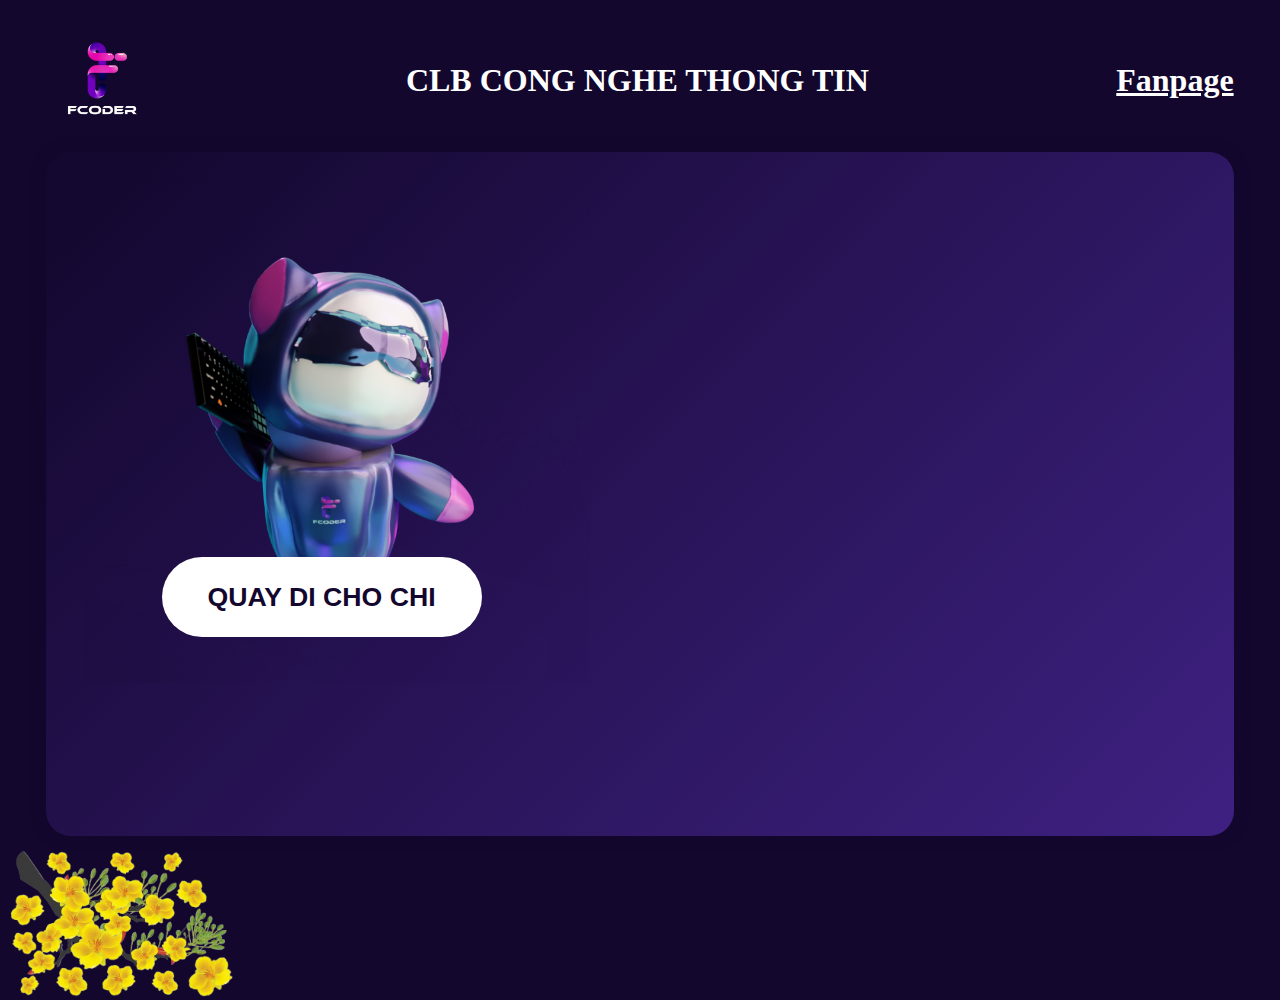
==== wheel-of-fortune/index.html @ 466f3c1d "?" ====
<html lang="en">
  <head>
    <meta charset="UTF-8" />
    <meta name="viewport" content="width=device-width, initial-scale=1.0" />
    <link rel="stylesheet" href="css/styles.css" />
    <title>Fcoder Wheel Of Fortune</title>
  </head>
  <body class="bg-purple">
    <div class="navbar d-flex">
      <div class="nav-logo">
        <img src="img/logo.webp" alt="logo" />
      </div>
      <div class="nav-title">
        <h1>CLB CONG NGHE THONG TIN</h1>
      </div>
      <div class="nav-link">
        <h1><a href="index.php">Fanpage</a></h1>
      </div>
    </div>
    <section class="play-zone-container">
      <div class="play-zone d-flex">
        <div class="mascot-zone">
          <div class="mascot">
            <img src="img/mascot.png" alt="mascot" />
          </div>
          <div class="play-button">
            <button id="spin" onclick="spin()"><h1>QUAY DI CHO CHI</h1></button>
          </div>
        </div>
        <div class="wheel-zone">
          <!-- <input type="button" value="spin" style="float:left;" id='spin' /> -->
          <!-- <canvas id="canvas" width="500" height="500"></canvas> -->
          <div id="chart"></div>
          <div id="question"><h1></h1></div>

          

             <!--
    
                - 1 bịch bánh tráng          2     2.5%
                - 1 chai nước sâm            2     2.5%
                - 1 trứng gà luộc            2     5%
                - 1 trứng cút luộc           4     5%
                - Sticker                    3     15%
                - Chúc bạn may mắn lần sau 7     70%

            -->
        </div>
      </div>
    </section>
    <img src="img/mai.png" alt="" class="mai1" />
    <img src="img/mai.png" alt="" class="mai2" />
  </body>
  <script src="https://d3js.org/d3.v3.min.js" charset="utf-8"></script>
  <script src="js/scripts.js"></script>
</html>
---- wheel-of-fortune/css/styles.css ----
* {
  /* background-color: #13072e; */
  color: #fff;
}

body {
  position: relative;
  height: 100vh;
  overflow-y: hidden;
}

.mai1 {
  position: absolute;
  height: 10rem;
  object-fit: contain;
  top: 52rem;
  left: 0rem;
}

.mai2 {
  position: absolute;
  height: 10rem;
  object-fit: contain;
  top: 52rem;
  left: 105rem;
  -webkit-transform: scaleX(-1);
  transform: scaleX(-1);
}

.d-flex {
  display: flex;
}
.bg-purple {
  background-color: #13072e;
}

.navbar {
  align-items: center;
  justify-content: space-between;
  padding: 1rem 3vw 1rem 3vw;
}
.nav-logo > img {
  height: 7rem;
  object-fit: contain;
  vertical-align: middle;
}
.play-zone-container {
  height: 70vh;
  padding: 0 3vw 0 3vw;
}

.play-zone {
  border-radius: 25px;
  /* background-color: #2f1864; */
  background: linear-gradient(135deg, rgb(20, 8, 48) 5%, rgb(61, 32, 127) 97%);
  box-shadow: 0 0 10px 5px #13072e;
  height: 70vh;
  overflow: hidden;
  padding: 3vh 3vw 3vh 3vw;
}

.mascot-zone {
  position: relative;
}

.mascot > img {
  height: 80%;
  object-fit: contain;
  /* vertical-align: middle; */
}
.play-button {
  position: absolute;
  top: 42vh;
  left: 6vw;
}
#spin {
  background: transparent;
  cursor: pointer;
  transition: all 0.3s ease;
  position: relative;
  display: inline-block;
  background-color: #fff;
  border: none;
  border-radius: 40px;
  height: 5rem;
  width: 20rem;
}

#spin:hover {
  color: #fff;
  box-shadow: rgba(0, 0, 0, 0.25) 0px 54px 55px,
    rgba(0, 0, 0, 0.12) 0px -12px 30px, rgba(0, 0, 0, 0.12) 0px 4px 6px,
    rgba(0, 0, 0, 0.17) 0px 12px 13px, rgba(0, 0, 0, 0.09) 0px -3px 5px;
}

.play-button > button > h1 {
  color: #13072e;
  font-weight: bolder;
}

text {
  font-family: Helvetica, Arial, sans-serif;
  font-size: 11px;
  pointer-events: none;
  font-weight: bold;
}
#chart {
  position: absolute;
  width: 600px;
  height: 600px;
  top: 200px;
  left: 1000;
}
#chart > svg {
    width: 600px;
    height: 600px;
}
#question {
  position: absolute;
  width: 400px;
  height: 500px;
  top: 0;
  left: 620px;
}
#question h1 {
  color: beige;
  font-size: 50px;
  font-weight: bold;
  font-family: "Helvetica Neue", Helvetica, Arial, sans-serif;
  position: absolute;
  padding: 0;
  margin: 0;
  top: 95%;
  left: 10%;
  -webkit-transform: translate(0, -50%);
  transform: translate(0, -50%);
}
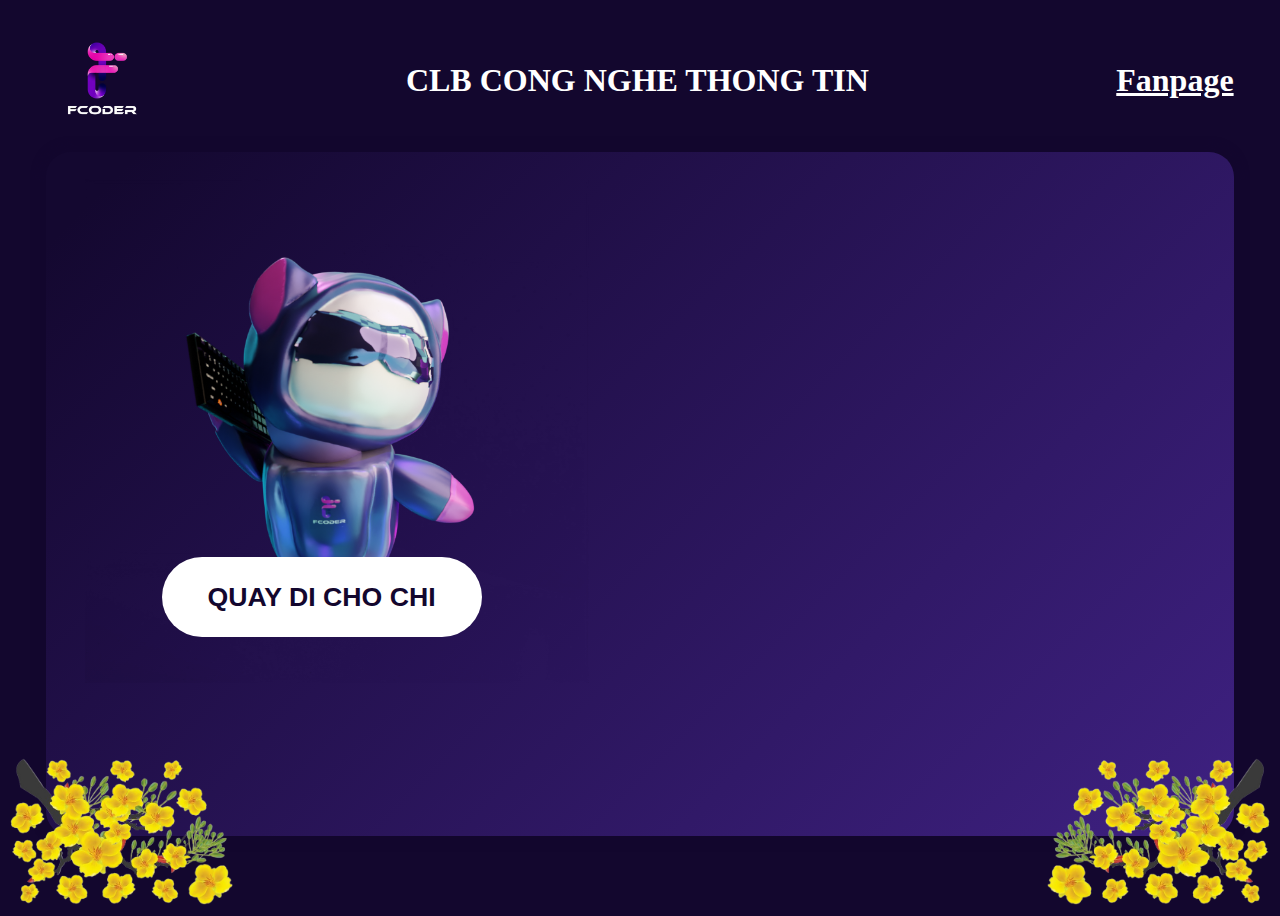
==== commit e76c0e44: "Responsive update" ====
--- a/wheel-of-fortune/index.html
+++ b/wheel-of-fortune/index.html
@@ -27,11 +27,22 @@
             <button id="spin" onclick="spin()"><h1>QUAY DI CHO CHI</h1></button>
           </div>
         </div>
+        <div id="question"><h1></h1></div>
         <div class="wheel-zone">
           <!-- <input type="button" value="spin" style="float:left;" id='spin' /> -->
           <!-- <canvas id="canvas" width="500" height="500"></canvas> -->
           <div id="chart"></div>
-          <div id="question"><h1></h1></div>
+          
+        </div>
+      </div>
+    </section>
+    <img src="img/mai.png" alt="" class="mai1" />
+    <img src="img/mai.png" alt="" class="mai2" />
+  </body>
+  <script src="https://d3js.org/d3.v3.min.js" charset="utf-8"></script>
+  <script src="js/scripts.js"></script>
+</html>
+
 
           
 
@@ -44,13 +55,4 @@
                 - Sticker                    3     15%
                 - Chúc bạn may mắn lần sau 7     70%
 
-            -->
-        </div>
-      </div>
-    </section>
-    <img src="img/mai.png" alt="" class="mai1" />
-    <img src="img/mai.png" alt="" class="mai2" />
-  </body>
-  <script src="https://d3js.org/d3.v3.min.js" charset="utf-8"></script>
-  <script src="js/scripts.js"></script>
-</html>
+            -->--- a/wheel-of-fortune/css/styles.css
+++ b/wheel-of-fortune/css/styles.css
@@ -13,7 +13,7 @@
   position: absolute;
   height: 10rem;
   object-fit: contain;
-  top: 52rem;
+  bottom: 0;
   left: 0rem;
 }
 
@@ -21,8 +21,9 @@
   position: absolute;
   height: 10rem;
   object-fit: contain;
-  top: 52rem;
-  left: 105rem;
+  bottom: 0;
+  /* left: 105rem; */
+  right: 0;
   -webkit-transform: scaleX(-1);
   transform: scaleX(-1);
 }
@@ -64,8 +65,10 @@
 }
 
 .mascot > img {
+  /* position: absolute; */
   height: 80%;
   object-fit: contain;
+  /* left: 1vw; */
   /* vertical-align: middle; */
 }
 .play-button {
@@ -108,8 +111,9 @@
   position: absolute;
   width: 600px;
   height: 600px;
-  top: 200px;
-  left: 1000;
+  top: 25%;
+  right: 10vw;
+  /* left: 50vw; */
 }
 #chart > svg {
     width: 600px;
@@ -135,3 +139,7 @@
   -webkit-transform: translate(0, -50%);
   transform: translate(0, -50%);
 }
+
+@media (30em <= width <= 90rem) {
+  
+}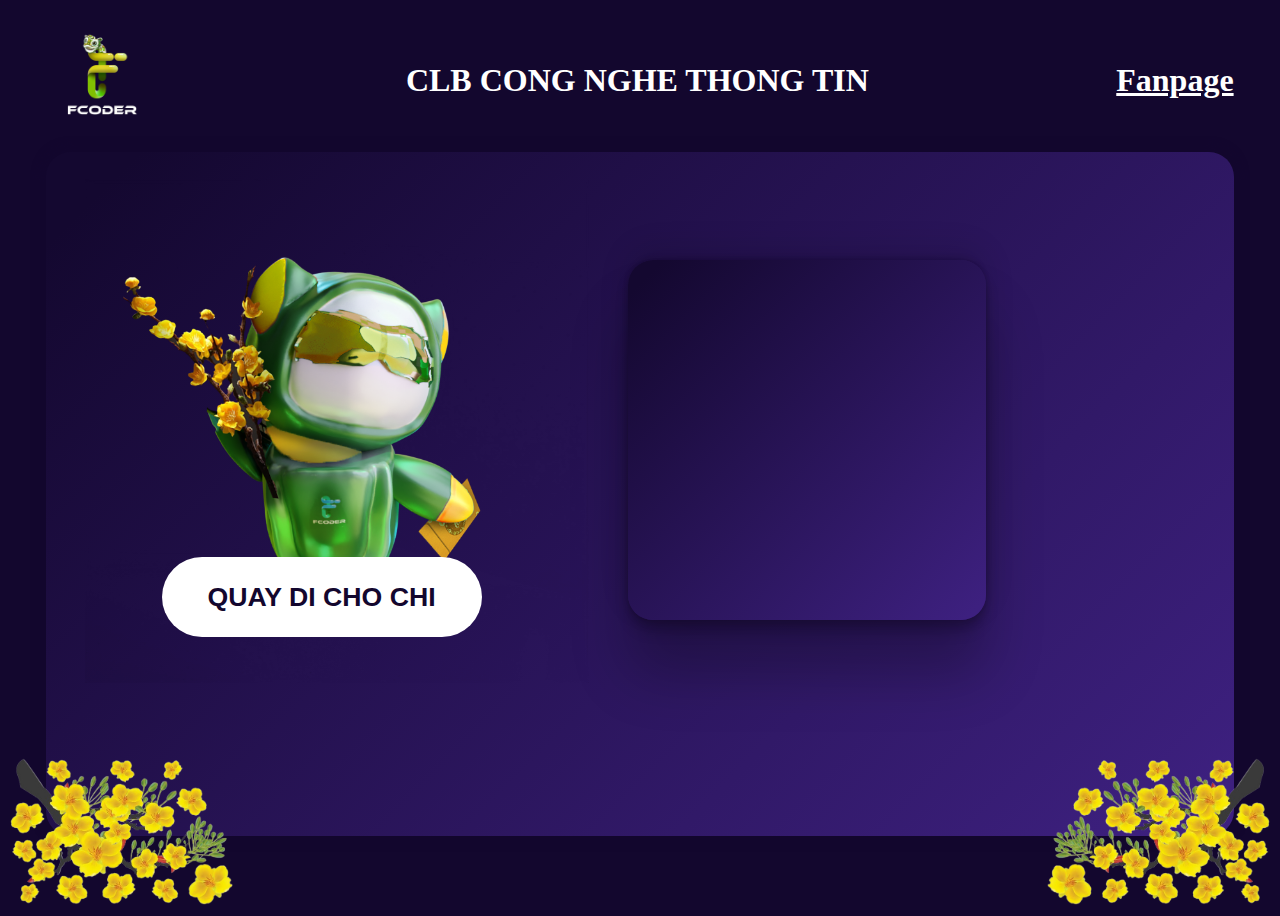
==== commit 8da4dc99: "?" ====
--- a/wheel-of-fortune/index.html
+++ b/wheel-of-fortune/index.html
@@ -8,7 +8,7 @@
   <body class="bg-purple">
     <div class="navbar d-flex">
       <div class="nav-logo">
-        <img src="img/logo.webp" alt="logo" />
+        <img src="img/logo.png" alt="logo" />
       </div>
       <div class="nav-title">
         <h1>CLB CONG NGHE THONG TIN</h1>
@@ -21,7 +21,7 @@
       <div class="play-zone d-flex">
         <div class="mascot-zone">
           <div class="mascot">
-            <img src="img/mascot.png" alt="mascot" />
+            <img src="img/roboto.png" alt="mascot" />
           </div>
           <div class="play-button">
             <button id="spin" onclick="spin()"><h1>QUAY DI CHO CHI</h1></button>
--- a/wheel-of-fortune/css/styles.css
+++ b/wheel-of-fortune/css/styles.css
@@ -121,12 +121,16 @@
 }
 #question {
   position: absolute;
-  width: 400px;
-  height: 500px;
-  top: 0;
+  width: 28vw;
+  height: 40vh;
+  top: 28vh;
   left: 620px;
+  background: linear-gradient(135deg, rgb(20, 8, 48) 5%, rgb(61, 32, 127) 97%);
+  border-radius: 25px;
+  box-shadow: rgba(0, 0, 0, 0.25) 0px 54px 55px, rgba(0, 0, 0, 0.12) 0px -12px 30px, rgba(0, 0, 0, 0.12) 0px 4px 6px, rgba(0, 0, 0, 0.17) 0px 12px 13px, rgba(0, 0, 0, 0.09) 0px -3px 5px;
 }
 #question h1 {
+  text-align: center;
   color: beige;
   font-size: 50px;
   font-weight: bold;
@@ -134,8 +138,8 @@
   position: absolute;
   padding: 0;
   margin: 0;
-  top: 95%;
-  left: 10%;
+  top: 21.5vh;
+  left: 5%;
   -webkit-transform: translate(0, -50%);
   transform: translate(0, -50%);
 }
